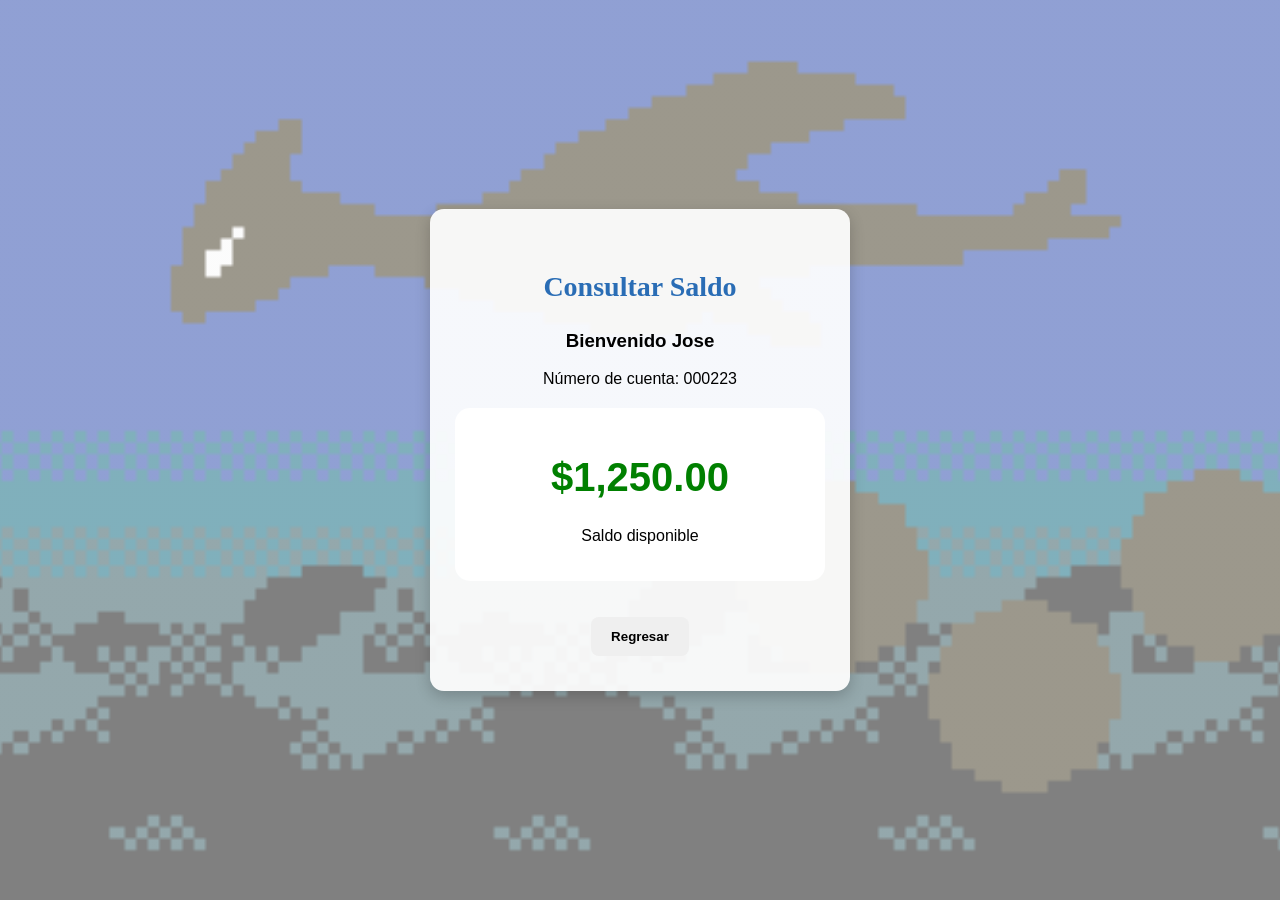
==== consultar-saldo.html @ b1049ded "Agregué pantalla de consultar saldo" ====
<!DOCTYPE html>
<html lang="es">
<head>
    <meta charset="UTF-8">
    <title>Consultar Saldo</title>
    <link rel="stylesheet" href="style.css">
</head>

<body class="login-page">

    <div class="login-container">

        <h2>Consultar Saldo</h2>

        <h3>Bienvenido Jose</h3>
        <p>Número de cuenta: 000223</p>

        <div class="saldo-box">
            <h1>$1,250.00</h1>
            <p>Saldo disponible</p>
        </div>

        <br>

        <a href="MenuPrincipal.html">
            <button>Regresar</button>
        </a>

    </div>

</body>
</html>
---- style.css ----
body{
    font-family: 'Poppins', sans-serif;
    margin: 0;
}

.login-page{
    background-image:
        linear-gradient(rgba(255,255,255,0.5), rgba(255,255,255,0.5)),
        url("img/Pokemon7.gif");
    background-size: cover;
    background-position: center;
    background-repeat: no-repeat;

    display: flex;
    justify-content: center;
    align-items: center;
    min-height: 100vh;
    padding: 20px;
    box-sizing: border-box;
}

.login-container{
    background: rgba(255,255,255,0.92);
    padding: 35px 25px;
    width: 100%;
    max-width: 420px;
    border-radius: 14px;
    text-align: center;
    box-shadow: 0px 5px 15px rgba(0,0,0,0.2);
    box-sizing: border-box;
}

h2{
    font-family: 'Press Start 2P', cursive;
    color: #2A6DB5;
    font-size: 28px;
    line-height: 1.4;
    text-align: center;
}

label{
    color: #2A6DB5;
    font-weight: bold;
    display: block;
    margin-bottom: 10px;
}

input{
    width: 100%;
    max-width: 260px;
    padding: 12px;
    font-size: 16px;
    border: 2px solid #2A6DB5;
    border-radius: 8px;
    box-sizing: border-box;
}

button{
    font-family: 'Poppins', sans-serif;
    font-weight: 600;
    margin-top: 18px;
    padding: 12px 20px;
    border-radius: 8px;
    border: none;
    cursor: pointer;
}

.menu-page{
    background-image:
        linear-gradient(rgba(0,0,0,0.25), rgba(0,0,0,0.25)),
        url("img/Pokemon2.jpg");
    background-size: cover;
    background-position: center;
    background-repeat: no-repeat;
    min-height: 100vh;
    padding: 30px 20px;
    box-sizing: border-box;
}

.titulo-menu{
    font-family: 'Press Start 2P', cursive;
    color: white;
    text-align: center;
    font-size: 28px;
    margin-bottom: 30px;
    line-height: 1.4;
}

.texto-game{
    font-family: 'Press Start 2P', cursive;
    color: white;
    font-size: 14px;
    line-height: 1.8;
}

.btn-menu{
    background-color: white;
    color: #1B3A73;
    border: none;
    padding: 14px;
    border-radius: 10px;
    font-family: 'Press Start 2P', cursive;
    font-size: 11px;
    box-shadow: 0px 4px 10px rgba(0,0,0,0.25);
    width: 100%;
    display: inline-block;
    text-align: center;
    text-decoration: none;
}

@media (max-width: 768px){

    .login-page{
        padding: 15px;
        background-position: center center;
    }

    .login-container{
        padding: 25px 18px;
        max-width: 95%;
    }

    h2{
        font-size: 28px;
        line-height: 1.3;
    }

    label{
        font-size: 18px;
    }

    input{
        width: 100%;
        max-width: 100%;
        font-size: 16px;
        padding: 14px;
    }

    button{
        width: 100%;
        font-size: 16px;
        padding: 14px;
    }

    .titulo-menu{
        font-size: 20px;
        line-height: 1.6;
        margin-bottom: 20px;
    }

    .texto-game{
        font-size: 11px;
        line-height: 1.8;
    }

    .btn-menu{
        font-size: 9px;
        padding: 14px 10px;
        margin-bottom: 12px;
    }

    .menu-page{
        padding: 20px 12px;
        background-position: center;
    }
}


/* =========================================
   ESTILOS PARA SISTEMA DE CAJAS (PAGOS)
   ========================================= */

.box-system-page {
    background-image: 
        linear-gradient(rgba(0,0,0,0.2), rgba(0,0,0,0.2)),
        url("img/Pokemon2.jpg"); /* Puedes cambiarla por otra si gustas */
    background-size: cover;
    background-position: center;
    background-attachment: fixed;
    min-height: 100vh;
}

/* Botones superiores */
.btn-top-action {
    background-color: #8fb8e5;
    border: 3px solid #f0f8ff;
    color: #1a3c63;
    font-family: 'Press Start 2P', cursive;
    font-size: 10px;
    box-shadow: 2px 2px 0px #1a3c63;
}
.btn-top-action:hover {
    background-color: #a2c8f2;
    color: #1a3c63;
}

/* Panel Izquierdo (PKMN DATA) */
.left-data-panel {
    background-color: #8fa0b5;
    border: 6px solid #4a5c78;
    border-radius: 15px;
    height: 100%;
    min-height: 450px;
    box-shadow: 5px 5px 0px rgba(0,0,0,0.3);
    overflow: hidden;
}

.panel-header {
    background-color: #f8e850;
    color: #4a5c78;
    font-family: 'Press Start 2P', cursive;
    font-size: 12px;
    text-align: center;
    padding: 10px;
    border-bottom: 4px solid #4a5c78;
}

.panel-content {
    padding: 20px;
}

.empty-msg {
    font-family: 'Poppins', sans-serif;
    color: white;
    text-align: center;
    margin-top: 50%;
    transform: translateY(-50%);
    font-weight: 600;
}

/* Navegación de Cajas (Top Header) */
.box-nav {
    background-color: #90d0a0;
    border: 6px solid #4a785c;
    border-radius: 10px;
    padding: 10px 15px;
    box-shadow: 5px 5px 0px rgba(0,0,0,0.3);
}

.box-nav h3 {
    font-family: 'Press Start 2P', cursive;
    color: white;
    font-size: 16px;
    text-shadow: 2px 2px 0px #4a785c;
}

.arrow-btn {
    background: none;
    border: none;
    color: white;
    font-size: 24px;
    cursor: pointer;
    text-shadow: 2px 2px 0px #4a785c;
}
.arrow-btn:hover {
    color: #f8e850;
}

/* Contenedor Principal de la Caja */
.main-box-container {
    background-color: #e8d0d8;
    border: 6px solid #b898a8;
    border-radius: 15px;
    padding: 20px;
    min-height: 380px;
    box-shadow: 5px 5px 0px rgba(0,0,0,0.3);
    background-image: radial-gradient(#d8b8c8 20%, transparent 20%);
    background-size: 20px 20px; /* Textura de cuadrícula suave */
}

/* Tiles de las empresas */
.pokemon-tile {
    background-color: rgba(255, 255, 255, 0.7);
    border: 2px dashed #b898a8;
    border-radius: 10px;
    padding: 15px 5px;
    text-align: center;
    cursor: pointer;
    transition: all 0.2s;
}

.pokemon-tile:hover {
    background-color: white;
    border: 2px solid #4a5c78;
    transform: translateY(-3px);
    box-shadow: 0px 4px 8px rgba(0,0,0,0.2);
}

.tile-icon {
    font-size: 30px;
    margin-bottom: 5px;
}

.tile-name {
    font-family: 'Poppins', sans-serif;
    font-weight: 700;
    font-size: 12px;
    color: #4a5c78;
}

/* Formularios del Panel Izquierdo */
.payment-form label {
    color: white;
    font-family: 'Poppins', sans-serif;
    font-size: 13px;
    margin-bottom: 5px;
    text-shadow: 1px 1px 2px rgba(0,0,0,0.5);
}

.pkmn-input {
    border: 3px solid #4a5c78;
    border-radius: 5px;
    font-family: 'Poppins', sans-serif;
    font-weight: 600;
}

.btn-pkmn-cancel {
    background-color: #d86060;
    color: white;
    font-family: 'Press Start 2P', cursive;
    font-size: 9px;
    border: 3px solid #803030;
}
.btn-pkmn-cancel:hover {
    background-color: #f07070;
    color: white;
}

.btn-pkmn-pay {
    background-color: #60c060;
    color: white;
    font-family: 'Press Start 2P', cursive;
    font-size: 9px;
    border: 3px solid #307030;
}
.btn-pkmn-pay:hover {
    background-color: #70d070;
    color: white;
}

/* Grafica */

.grafica-box{
    background: rgba(255,255,255,0.12);
    padding: 20px;
    border-radius: 16px;
    box-shadow: 0 4px 12px rgba(0,0,0,0.25);
    max-width: 900px;
    margin: 0 auto;
    width: 100%;
}

canvas{
    width: 100% !important;
    height: auto !important;
}

@media (max-width: 768px){
    .grafica-box{
        padding: 15px;
    }

    .titulo-game{
        font-size: 18px;
    }
}
.saldo-box {
    background-color: white;
    padding: 20px;
    border-radius: 15px;
    text-align: center;
    margin-top: 20px;
}

.saldo-box h1 {
    color: green;
    font-size: 40px;
}
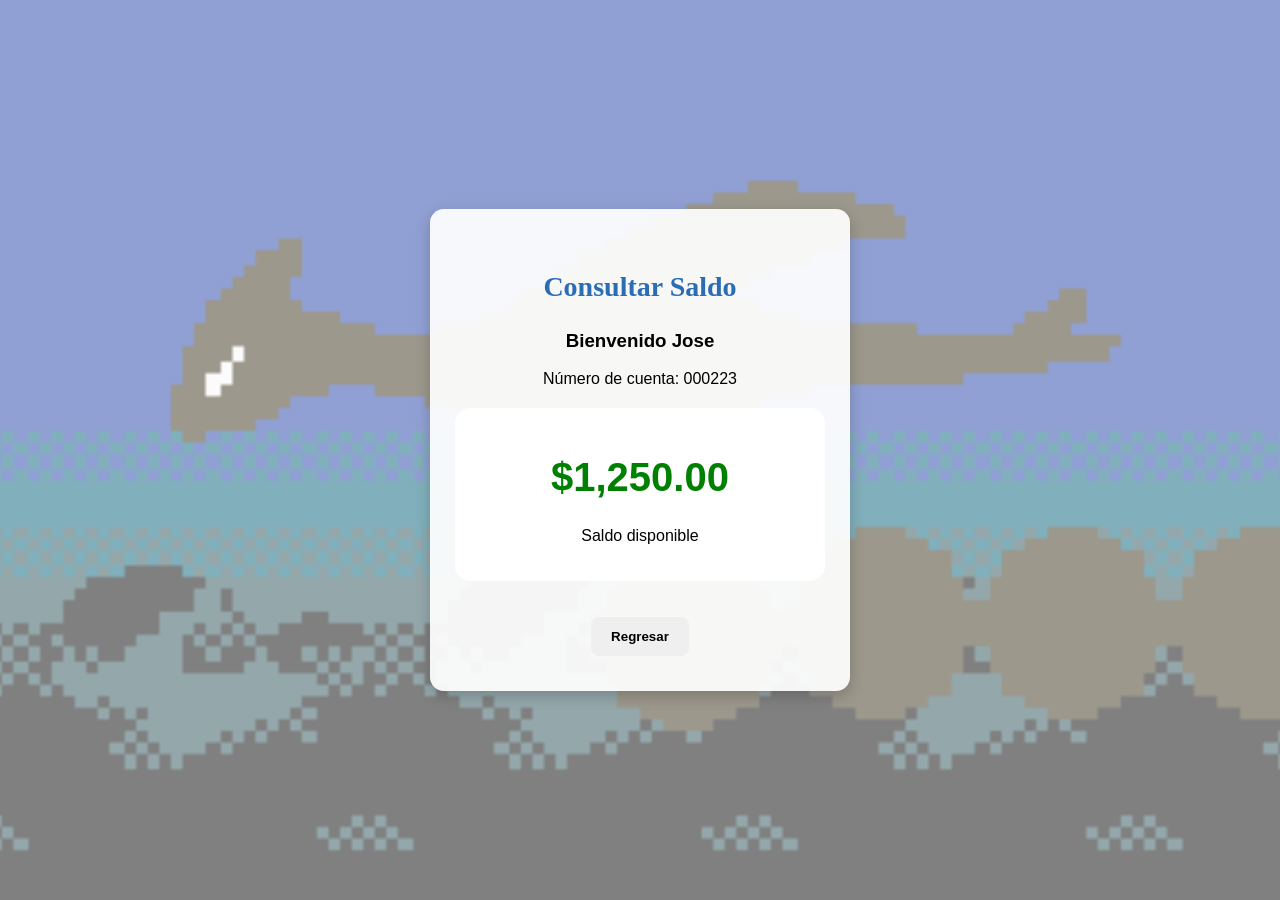
==== commit f33a4075: "add" ====
--- a/consultar-saldo.html
+++ b/consultar-saldo.html
@@ -3,7 +3,7 @@
 <head>
     <meta charset="UTF-8">
     <title>Consultar Saldo</title>
-    <link rel="stylesheet" href="style.css">
+    <link rel="stylesheet" href="css/style.css">
 </head>
 
 <body class="login-page">
--- a/css/style.css
+++ b/css/style.css
@@ -0,0 +1,631 @@
+body{
+    font-family: 'Poppins', sans-serif;
+    margin: 0;
+}
+
+.login-page{
+    background-image:
+        linear-gradient(rgba(255,255,255,0.5), rgba(255,255,255,0.5)),
+        url("../img/Pokemon7.gif");
+    background-size: cover;
+    background-position: center;
+    background-repeat: no-repeat;
+
+    display: flex;
+    justify-content: center;
+    align-items: center;
+    min-height: 100vh;
+    padding: 20px;
+    box-sizing: border-box;
+}
+
+.login-container{
+    background: rgba(255,255,255,0.92);
+    padding: 35px 25px;
+    width: 100%;
+    max-width: 420px;
+    border-radius: 14px;
+    text-align: center;
+    box-shadow: 0px 5px 15px rgba(0,0,0,0.2);
+    box-sizing: border-box;
+}
+
+h2{
+    font-family: 'Press Start 2P', cursive;
+    color: #2A6DB5;
+    font-size: 28px;
+    line-height: 1.4;
+    text-align: center;
+}
+
+label{
+    color: #2A6DB5;
+    font-weight: bold;
+    display: block;
+    margin-bottom: 10px;
+}
+
+input{
+    width: 100%;
+    max-width: 260px;
+    padding: 12px;
+    font-size: 16px;
+    border: 2px solid #2A6DB5;
+    border-radius: 8px;
+    box-sizing: border-box;
+}
+
+button{
+    font-family: 'Poppins', sans-serif;
+    font-weight: 600;
+    margin-top: 18px;
+    padding: 12px 20px;
+    border-radius: 8px;
+    border: none;
+    cursor: pointer;
+}
+
+.menu-page{
+    background-image:
+        linear-gradient(rgba(0,0,0,0.25), rgba(0,0,0,0.25)),
+        url("../img/Pokemon2.jpg");
+    background-size: cover;
+    background-position: center;
+    background-repeat: no-repeat;
+    min-height: 100vh;
+    padding: 30px 20px;
+    box-sizing: border-box;
+}
+
+.titulo-menu{
+    font-family: 'Press Start 2P', cursive;
+    color: white;
+    text-align: center;
+    font-size: 28px;
+    margin-bottom: 30px;
+    line-height: 1.4;
+}
+
+.texto-game{
+    font-family: 'Press Start 2P', cursive;
+    color: white;
+    font-size: 14px;
+    line-height: 1.8;
+}
+
+.btn-menu{
+    background-color: white;
+    color: #1B3A73;
+    border: none;
+    padding: 14px;
+    border-radius: 10px;
+    font-family: 'Press Start 2P', cursive;
+    font-size: 11px;
+    box-shadow: 0px 4px 10px rgba(0,0,0,0.25);
+    width: 100%;
+    display: inline-block;
+    text-align: center;
+    text-decoration: none;
+}
+
+@media (max-width: 768px){
+
+    .login-page{
+        padding: 15px;
+        background-position: center center;
+    }
+
+    .login-container{
+        padding: 25px 18px;
+        max-width: 95%;
+    }
+
+    h2{
+        font-size: 28px;
+        line-height: 1.3;
+    }
+
+    label{
+        font-size: 18px;
+    }
+
+    input{
+        width: 100%;
+        max-width: 100%;
+        font-size: 16px;
+        padding: 14px;
+    }
+
+    button{
+        width: 100%;
+        font-size: 16px;
+        padding: 14px;
+    }
+
+    .titulo-menu{
+        font-size: 20px;
+        line-height: 1.6;
+        margin-bottom: 20px;
+    }
+
+    .texto-game{
+        font-size: 11px;
+        line-height: 1.8;
+    }
+
+    .btn-menu{
+        font-size: 9px;
+        padding: 14px 10px;
+        margin-bottom: 12px;
+    }
+
+    .menu-page{
+        padding: 20px 12px;
+        background-position: center;
+    }
+}
+
+
+/* =========================================
+   ESTILOS PARA SISTEMA DE CAJAS (PAGOS)
+   ========================================= */
+
+.box-system-page {
+    background-image: 
+        linear-gradient(rgba(0,0,0,0.2), rgba(0,0,0,0.2)),
+        url("../img/Pokemon2.jpg"); /* Puedes cambiarla por otra si gustas */
+    background-size: cover;
+    background-position: center;
+    background-attachment: fixed;
+    min-height: 100vh;
+}
+
+/* Botones superiores */
+.btn-top-action {
+    background-color: #8fb8e5;
+    border: 3px solid #f0f8ff;
+    color: #1a3c63;
+    font-family: 'Press Start 2P', cursive;
+    font-size: 10px;
+    box-shadow: 2px 2px 0px #1a3c63;
+}
+.btn-top-action:hover {
+    background-color: #a2c8f2;
+    color: #1a3c63;
+}
+
+/* Panel Izquierdo (PKMN DATA) */
+.left-data-panel {
+    background-color: #8fa0b5;
+    border: 6px solid #4a5c78;
+    border-radius: 15px;
+    height: 100%;
+    min-height: 450px;
+    box-shadow: 5px 5px 0px rgba(0,0,0,0.3);
+    overflow: hidden;
+}
+
+.panel-header {
+    background-color: #f8e850;
+    color: #4a5c78;
+    font-family: 'Press Start 2P', cursive;
+    font-size: 12px;
+    text-align: center;
+    padding: 10px;
+    border-bottom: 4px solid #4a5c78;
+}
+
+.panel-content {
+    padding: 20px;
+}
+
+.empty-msg {
+    font-family: 'Poppins', sans-serif;
+    color: white;
+    text-align: center;
+    margin-top: 50%;
+    transform: translateY(-50%);
+    font-weight: 600;
+}
+
+/* Navegación de Cajas (Top Header) */
+.box-nav {
+    background-color: #90d0a0;
+    border: 6px solid #4a785c;
+    border-radius: 10px;
+    padding: 10px 15px;
+    box-shadow: 5px 5px 0px rgba(0,0,0,0.3);
+}
+
+.box-nav h3 {
+    font-family: 'Press Start 2P', cursive;
+    color: white;
+    font-size: 16px;
+    text-shadow: 2px 2px 0px #4a785c;
+}
+
+.arrow-btn {
+    background: none;
+    border: none;
+    color: white;
+    font-size: 24px;
+    cursor: pointer;
+    text-shadow: 2px 2px 0px #4a785c;
+}
+.arrow-btn:hover {
+    color: #f8e850;
+}
+
+/* Contenedor Principal de la Caja */
+.main-box-container {
+    background-color: #e8d0d8;
+    border: 6px solid #b898a8;
+    border-radius: 15px;
+    padding: 20px;
+    min-height: 380px;
+    box-shadow: 5px 5px 0px rgba(0,0,0,0.3);
+    background-image: radial-gradient(#d8b8c8 20%, transparent 20%);
+    background-size: 20px 20px; /* Textura de cuadrícula suave */
+}
+
+/* Tiles de las empresas */
+.pokemon-tile {
+    background-color: rgba(255, 255, 255, 0.7);
+    border: 2px dashed #b898a8;
+    border-radius: 10px;
+    padding: 15px 5px;
+    text-align: center;
+    cursor: pointer;
+    transition: all 0.2s;
+}
+
+.pokemon-tile:hover {
+    background-color: white;
+    border: 2px solid #4a5c78;
+    transform: translateY(-3px);
+    box-shadow: 0px 4px 8px rgba(0,0,0,0.2);
+}
+
+.tile-icon {
+    font-size: 30px;
+    margin-bottom: 5px;
+}
+
+.tile-name {
+    font-family: 'Poppins', sans-serif;
+    font-weight: 700;
+    font-size: 12px;
+    color: #4a5c78;
+}
+
+/* Formularios del Panel Izquierdo */
+.payment-form label {
+    color: white;
+    font-family: 'Poppins', sans-serif;
+    font-size: 13px;
+    margin-bottom: 5px;
+    text-shadow: 1px 1px 2px rgba(0,0,0,0.5);
+}
+
+.pkmn-input {
+    border: 3px solid #4a5c78;
+    border-radius: 5px;
+    font-family: 'Poppins', sans-serif;
+    font-weight: 600;
+}
+
+.btn-pkmn-cancel {
+    background-color: #d86060;
+    color: white;
+    font-family: 'Press Start 2P', cursive;
+    font-size: 9px;
+    border: 3px solid #803030;
+}
+.btn-pkmn-cancel:hover {
+    background-color: #f07070;
+    color: white;
+}
+
+.btn-pkmn-pay {
+    background-color: #60c060;
+    color: white;
+    font-family: 'Press Start 2P', cursive;
+    font-size: 9px;
+    border: 3px solid #307030;
+}
+.btn-pkmn-pay:hover {
+    background-color: #70d070;
+    color: white;
+}
+
+/* Grafica */
+
+.grafica-box{
+    background: rgba(255,255,255,0.12);
+    padding: 20px;
+    border-radius: 16px;
+    box-shadow: 0 4px 12px rgba(0,0,0,0.25);
+    max-width: 900px;
+    margin: 0 auto;
+    width: 100%;
+}
+
+canvas{
+    width: 100% !important;
+    height: auto !important;
+}
+
+@media (max-width: 768px){
+    .grafica-box{
+        padding: 15px;
+    }
+
+    .titulo-game{
+        font-size: 18px;
+    }
+}
+.saldo-box {
+    background-color: white;
+    padding: 20px;
+    border-radius: 15px;
+    text-align: center;
+    margin-top: 20px;
+}
+
+.saldo-box h1 {
+    color: green;
+    font-size: 40px;
+}
+
+/* =========================
+   PAGINA DE RETIRO
+========================= */
+
+.retiro-page{
+    background-image:
+        linear-gradient(rgba(255,255,255,0.10), rgba(255,255,255,0.10)),
+        url("../img/retiro-fondo.png");
+    background-size: cover;
+    background-position: center;
+    background-repeat: no-repeat;
+    min-height: 100vh;
+    display: flex;
+    justify-content: center;
+    align-items: center;
+    padding: 30px;
+    box-sizing: border-box;
+}
+
+.atm-wrapper{
+    width: 100%;
+    max-width: 1700px;
+    display: flex;
+    justify-content: center;
+    align-items: center;
+    position: relative;
+}
+
+.side-buttons{
+    position: absolute;
+    top: 50%;
+    transform: translateY(-50%);
+    display: flex;
+    flex-direction: column;
+    gap: 28px;
+    z-index: 3;
+}
+
+.left-side{
+    left: 120px;
+}
+
+.right-side{
+    right: 120px;
+}
+
+.btn-side{
+    width: 140px;
+    height: 86px;
+    border: 4px solid #0473a7;
+    background: #5abdfabf;
+    color: #ffd900;
+    font-family: 'Press Start 2P', cursive;
+    font-size: 20px;
+    font-weight: bold;
+    border-radius: 8px;
+    box-shadow: 0 6px 14px rgba(0,0,0,0.22);
+    cursor: pointer;
+    transition: transform 0.2s ease, background 0.2s ease;
+    padding: 0;
+    margin-top: 0;
+}
+
+.btn-side:hover{
+    transform: scale(1.05);
+    background: rgba(26, 138, 212, 0.88);
+}
+
+.retiro-panel{
+    position: relative;
+    width: 100%;
+    max-width: 1500px;
+    min-height: 700px;
+    background: rgba(114, 181, 224, 0.45);
+    backdrop-filter: blur(3px);
+    border: 4px solid rgba(255,255,255,0.28);
+    border-radius: 22px;
+    box-shadow: 0 10px 24px rgba(0,0,0,0.18);
+    padding: 55px 220px;
+    text-align: center;
+    display: flex;
+    flex-direction: column;
+    justify-content: flex-start;
+    box-sizing: border-box;
+}
+
+.retiro-title{
+    font-family: 'Press Start 2P', cursive;
+    font-size: 28px;
+    color: #13233c;
+    margin-bottom: 26px;
+    line-height: 1.5;
+}
+
+.retiro-subtitle{
+    font-size: 24px;
+    color: #060a11;
+    margin-bottom: 28px;
+}
+
+.retiro-input{
+    width: 100%;
+    max-width: 560px;
+    margin: 0 auto 50px auto;
+    display: block;
+    padding: 20px;
+    border-radius: 14px;
+    border: 2px solid rgba(255,255,255,0.55);
+    outline: none;
+    text-align: center;
+    font-size: 18px;
+    box-shadow: 0 5px 12px rgba(0,0,0,0.12);
+    box-sizing: border-box;
+}
+
+.retiro-input:focus{
+    border: 2px solid #2A6DB5;
+    box-shadow: 0 0 0 4px rgba(42,109,181,0.15);
+}
+
+.center-actions{
+    display: flex;
+    flex-direction: column;
+    align-items: center;
+    gap: 20px;
+    margin-top: 10px;
+}
+
+.btn-main{
+    width: 320px;
+    text-decoration: none;
+    text-align: center;
+    padding: 16px 20px;
+    border-radius: 14px;
+    border: 3px solid #2A6DB5;
+    background-color: #ffffff;
+    color: #1B3A73;
+    font-family: 'Press Start 2P', cursive;
+    font-size: 15px;
+    box-shadow: 0 6px 14px rgba(0,0,0,0.18);
+    cursor: pointer;
+    transition: transform 0.2s ease, background-color 0.2s ease;
+    display: inline-flex;
+    justify-content: center;
+    align-items: center;
+    box-sizing: border-box;
+    margin-top: 0;
+}
+
+.btn-main:hover{
+    transform: scale(1.03);
+    background-color: #f1f7ff;
+    color: #2A6DB5;
+    text-decoration: none;
+}
+
+.btn-cancel{
+    border: 3px solid #7a8aa0;
+    color: #32445f;
+}
+
+.mensaje-retiro{
+    min-height: 30px;
+    margin-top: 30px;
+    font-family: 'Press Start 2P', cursive;
+    font-size: 28px;
+    line-height: 1.82;
+}
+
+.mensaje-retiro.success{
+    color: #4CBB17;
+    text-shadow: 2px 2px 0 #000000;
+}
+
+.mensaje-retiro.error{
+    color: #FF7F7F;
+    text-shadow: 2px 2px 0 #000000;
+}
+
+@media (max-width: 1200px){
+    .btn-side{
+        width: 110px;
+        height: 72px;
+        font-size: 15px;
+    }
+
+    .left-side{
+        left: 60px;
+    }
+
+    .right-side{
+        right: 60px;
+    }
+
+    .retiro-panel{
+        max-width: 1100px;
+        padding: 55px 160px;
+    }
+}
+
+@media (max-width: 992px){
+    .atm-wrapper{
+        flex-direction: column;
+    }
+
+    .side-buttons{
+        position: static;
+        transform: none;
+        flex-direction: row;
+        flex-wrap: wrap;
+        justify-content: center;
+        margin-bottom: 20px;
+    }
+
+    .left-side,
+    .right-side{
+        left: auto;
+        right: auto;
+    }
+
+    .retiro-panel{
+        min-height: auto;
+        padding: 55px 40px;
+    }
+}
+
+@media (max-width: 768px){
+    .retiro-title{
+        font-size: 20px;
+    }
+
+    .retiro-subtitle{
+        font-size: 16px;
+    }
+
+    .btn-main{
+        width: 100%;
+        max-width: 300px;
+        font-size: 10px;
+    }
+
+    .btn-side{
+        width: 95px;
+        height: 64px;
+        font-size: 12px;
+    }
+
+    .retiro-input{
+        font-size: 14px;
+        padding: 15px;
+    }
+}
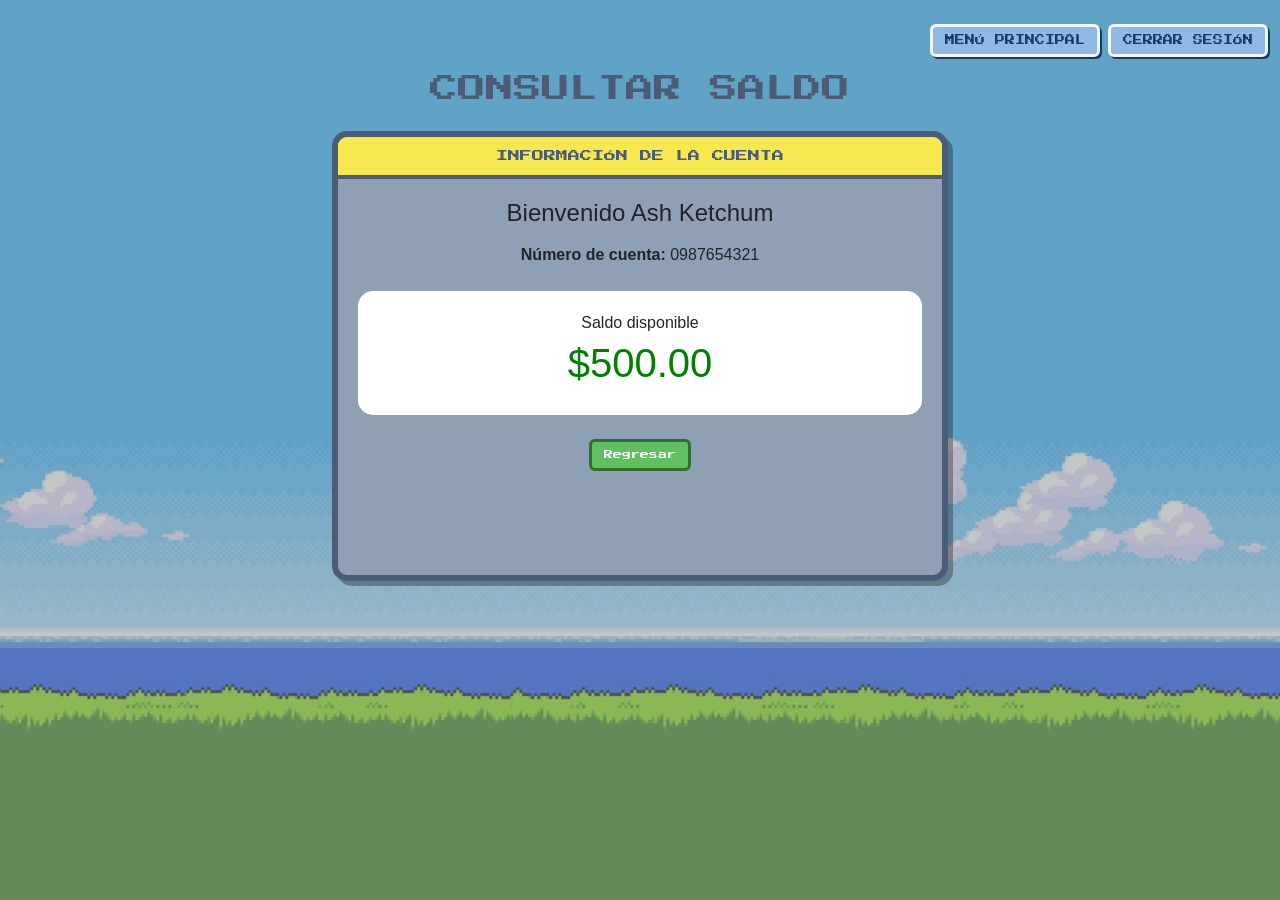
==== commit 25c60f5a: "add" ====
--- a/consultar-saldo.html
+++ b/consultar-saldo.html
@@ -2,31 +2,92 @@
 <html lang="es">
 <head>
     <meta charset="UTF-8">
-    <title>Consultar Saldo</title>
+    <title>Pokemon Bank - Consultar Saldo</title>
+    <meta name="viewport" content="width=device-width, initial-scale=1.0">
+
+    <!-- Bootstrap -->
+    <link href="https://cdn.jsdelivr.net/npm/bootstrap@5.3.2/dist/css/bootstrap.min.css" rel="stylesheet">
+
+    <!-- Google Fonts -->
+    <link href="https://fonts.googleapis.com/css2?family=Press+Start+2P&family=Poppins:wght@400;500;600;700&display=swap" rel="stylesheet">
+
+    <!-- CSS -->
     <link rel="stylesheet" href="css/style.css">
 </head>
 
-<body class="login-page">
+<body class="box-system-page">
 
-    <div class="login-container">
+<div class="container-fluid py-4">
 
-        <h2>Consultar Saldo</h2>
+    <div class="row mb-3">
+        <div class="col-12 d-flex justify-content-end gap-2">
+            <a href="MenuPrincipal.html" class="btn btn-top-action">MENÚ PRINCIPAL</a>
+            <a href="index.html" class="btn btn-top-action">CERRAR SESIÓN</a>
+        </div>
+    </div>
 
-        <h3>Bienvenido Jose</h3>
-        <p>Número de cuenta: 000223</p>
+    <div class="text-center mb-4">
+        <h3 style="font-family:'Press Start 2P', cursive; color:#4a5c78;">
+            CONSULTAR SALDO
+        </h3>
+    </div>
 
-        <div class="saldo-box">
-            <h1>$1,250.00</h1>
-            <p>Saldo disponible</p>
+    <div class="row">
+        <div class="col-lg-6 col-md-8 col-sm-10 mx-auto">
+
+            <div class="left-data-panel">
+
+                <div class="panel-header">
+                    INFORMACIÓN DE LA CUENTA
+                </div>
+
+                <div class="panel-content text-center">
+
+                    <h4 id="nombreUsuario" class="mb-3">Bienvenido</h4>
+
+                    <p>
+                        <strong>Número de cuenta:</strong>
+                        <span id="numeroCuenta">---</span>
+                    </p>
+
+                    <div class="saldo-box mt-4">
+                        <p class="mb-1">Saldo disponible</p>
+                        <h1 id="saldoActual">$0.00</h1>
+                    </div>
+
+                    <div class="mt-4">
+                        <a href="MenuPrincipal.html" class="btn btn-pkmn-pay">
+                            Regresar
+                        </a>
+                    </div>
+
+                </div>
+
+            </div>
+
         </div>
+    </div>
 
-        <br>
+</div>
 
-        <a href="MenuPrincipal.html">
-            <button>Regresar</button>
-        </a>
+<script src="js/app.js"></script>
 
-    </div>
+<script>
+    function renderSaldo() {
+        const user = getUser();
+
+        document.getElementById("nombreUsuario").innerText =
+            "Bienvenido " + user.nombre;
+
+        document.getElementById("numeroCuenta").innerText =
+            user.cuenta;
+
+        document.getElementById("saldoActual").innerText =
+            "$" + getBalance().toFixed(2);
+    }
+
+    renderSaldo();
+</script>
 
 </body>
 </html>
